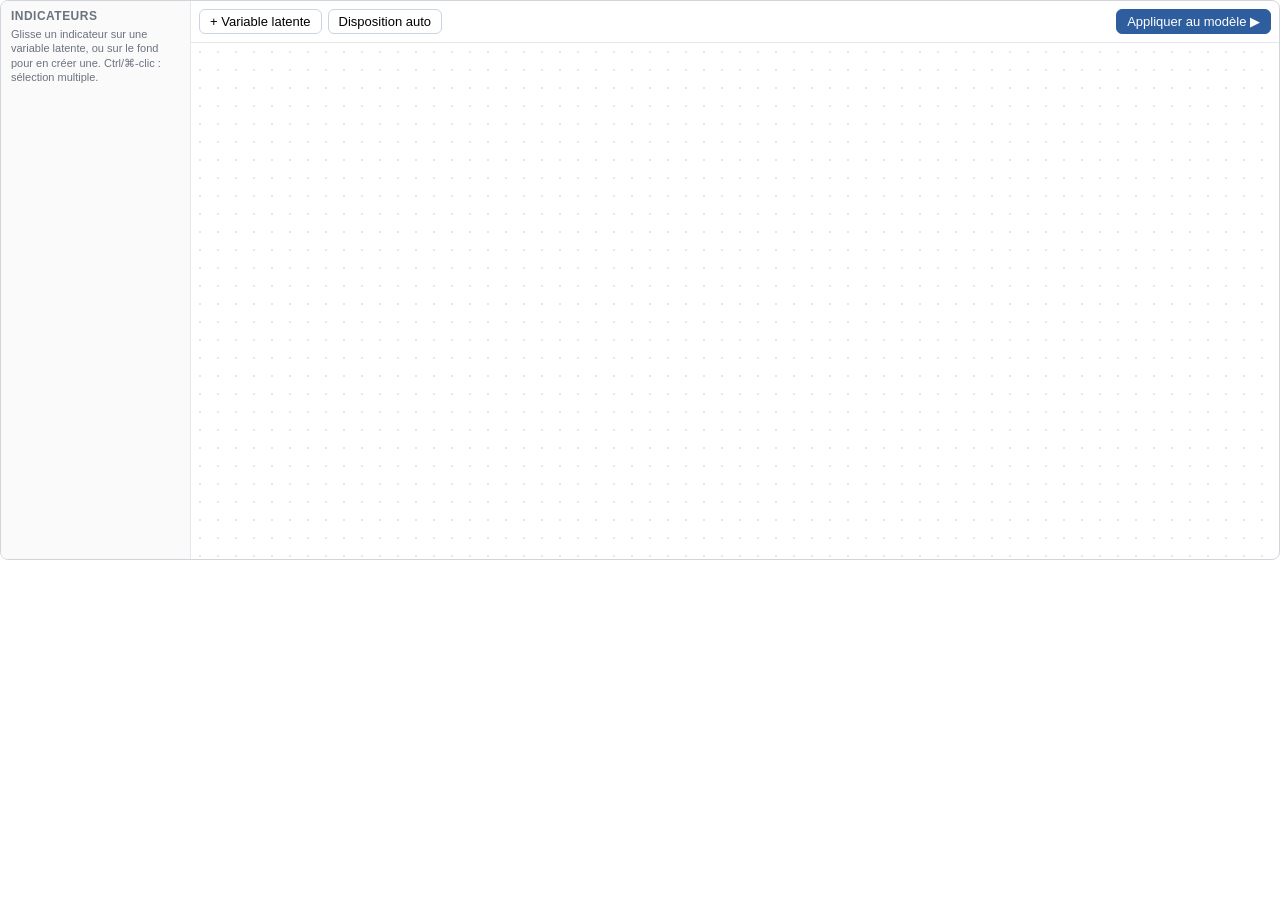
==== openpls/editor/index.html @ d47c25c3 "v0.3 : modération, PLSpredict/CVPAT, MGA/MICOM, IPMA, NCA, copules, CB-SEM/CFA, FIMIX-PLS, éditeur g" ====
<!DOCTYPE html>
<html lang="fr">
<head>
<meta charset="utf-8">
<style>
  :root { --blue:#2E5E9E; --blue-l:#DCE8F7; --gold:#B8962E; --gold-l:#FFF6D6; --red:#C0392B; --grey:#6b7280; }
  * { box-sizing: border-box; }
  body { margin:0; font-family: "Source Sans Pro", Helvetica, Arial, sans-serif; font-size:13px; color:#1f2937; }
  #app { display:flex; height:560px; border:1px solid #d1d5db; border-radius:8px; overflow:hidden; }
  #side { width:190px; border-right:1px solid #e5e7eb; display:flex; flex-direction:column; background:#fafafa; }
  #side h4 { margin:8px 10px 4px; font-size:12px; text-transform:uppercase; letter-spacing:.04em; color:var(--grey); }
  #side .hint { margin:0 10px 6px; font-size:11px; color:var(--grey); line-height:1.3; }
  #chips { overflow-y:auto; padding:0 8px 8px; flex:1; }
  .chip { display:block; padding:3px 8px; margin:3px 0; border:1px solid var(--gold); background:var(--gold-l);
          border-radius:4px; cursor:grab; user-select:none; white-space:nowrap; overflow:hidden; text-overflow:ellipsis; }
  .chip.used { opacity:.45; }
  .chip.sel { outline:2px solid var(--blue); }
  #main { flex:1; display:flex; flex-direction:column; min-width:0; }
  #toolbar { display:flex; flex-wrap:wrap; gap:6px; align-items:center; padding:6px 8px; border-bottom:1px solid #e5e7eb; min-height:42px; }
  button { font:inherit; padding:4px 10px; border:1px solid #cbd5e1; background:#fff; border-radius:6px; cursor:pointer; }
  button:hover { border-color:var(--blue); color:var(--blue); }
  button.primary { background:var(--blue); color:#fff; border-color:var(--blue); }
  button.primary:hover { color:#fff; filter:brightness(1.1); }
  button.danger:hover { border-color:var(--red); color:var(--red); }
  input, select { font:inherit; padding:3px 6px; border:1px solid #cbd5e1; border-radius:6px; }
  .sep { width:1px; height:22px; background:#e5e7eb; margin:0 2px; }
  #msg { font-size:12px; color:var(--grey); margin-left:auto; }
  #msg.err { color:var(--red); font-weight:600; }
  #canvas { position:relative; flex:1; overflow:auto; background:
            radial-gradient(circle, #e5e7eb 1px, transparent 1px) 0 0/18px 18px; }
  #edges { position:absolute; left:0; top:0; pointer-events:none; overflow:visible; }
  #edges .hit { pointer-events:stroke; cursor:pointer; }
  .lv { position:absolute; min-width:120px; max-width:180px; border:2px solid var(--blue); background:var(--blue-l);
        border-radius:28px; padding:6px 22px 6px 12px; cursor:move; user-select:none; box-shadow:0 1px 2px rgba(0,0,0,.08); }
  .lv.formative { border-style:dashed; background:#eef2f7; }
  .lv.sel { box-shadow:0 0 0 3px rgba(46,94,158,.35); }
  .lv.drop { background:#c7dbf5; }
  .lv .name { font-weight:700; color:var(--blue); }
  .lv .mode { font-size:10px; color:var(--grey); margin-left:4px; }
  .lv .inds { margin-top:3px; display:flex; flex-wrap:wrap; gap:2px; }
  .lv .ind { font-size:10px; background:var(--gold-l); border:1px solid var(--gold); border-radius:3px; padding:0 3px; cursor:pointer; }
  .lv .ind:hover { text-decoration:line-through; color:var(--red); }
  .lv .empty { font-size:10px; color:var(--red); }
  .lv .handle { position:absolute; right:-8px; top:50%; margin-top:-8px; width:16px; height:16px; border-radius:50%;
                background:var(--blue); border:2px solid #fff; cursor:crosshair; }
  .lv .handle:hover { transform:scale(1.25); }
</style>
</head>
<body>
<div id="app">
  <div id="side">
    <h4>Indicateurs</h4>
    <p class="hint">Glisse un indicateur sur une variable latente, ou sur le fond pour en créer une. Ctrl/⌘-clic : sélection multiple.</p>
    <div id="chips"></div>
  </div>
  <div id="main">
    <div id="toolbar"></div>
    <div id="canvas"><svg id="edges"></svg></div>
  </div>
</div>
<script>
"use strict";
// ---------------------------------------------------------------- protocole Streamlit (composants v1)
function post(type, extra) { window.parent.postMessage(Object.assign({ isStreamlitMessage: true, type }, extra), "*"); }
function setValue(value) { post("streamlit:setComponentValue", { value, dataType: "json" }); }
post("streamlit:componentReady", { apiVersion: 1 });
post("streamlit:setFrameHeight", { height: 566 });

let S = { latents: [], paths: [], interactions: [] };   // latents: {name, mode, indicators, x, y}
let columns = [], version = null, selected = null, chipSel = new Set(), msg = "", msgErr = false;

window.addEventListener("message", (ev) => {
  const d = ev.data;
  if (!d || d.type !== "streamlit:render") return;
  const a = d.args;
  columns = a.columns || [];
  if (a.version !== version) {               // nouveau modèle venant de Python : on recharge
    version = a.version;
    S = JSON.parse(JSON.stringify(a.state));
    selected = null; chipSel.clear();
    setMsg("");
  }
  render();
});

// ---------------------------------------------------------------- utilitaires
const $ = (id) => document.getElementById(id);
const lvByName = (n) => S.latents.find((l) => l.name === n);
function setMsg(t, err) { msg = t; msgErr = !!err; const m = $("msg"); if (m) { m.textContent = t; m.className = err ? "err" : ""; } }
function cleanName(s) { s = String(s).replace(/[^A-Za-z0-9_.]/g, "_").replace(/^_+|_+$/g, ""); return /^[A-Za-z_]/.test(s) ? s : "LV_" + s; }
function uniqueName(base) { let n = cleanName(base) || "LV", k = 2, out = n; while (lvByName(out)) out = n + "_" + k++; return out; }
function prefixOf(col) { const m = String(col).match(/^(.*?)[_\-. ]?(\d+)$/); return (m && m[1]) ? m[1].toUpperCase() : String(col).toUpperCase(); }
function owner(col) { return S.latents.find((l) => l.indicators.includes(col)); }
function reaches(from, to) {        // existe-t-il un chemin from -> ... -> to ?
  const seen = new Set(), stack = [from];
  while (stack.length) { const c = stack.pop(); if (c === to) return true; if (seen.has(c)) continue; seen.add(c);
    S.paths.filter((p) => p[0] === c).forEach((p) => stack.push(p[1])); }
  return false;
}

// ---------------------------------------------------------------- actions
function assign(cols, lvName) {
  const lv = lvByName(lvName);
  cols.forEach((c) => { S.latents.forEach((l) => { l.indicators = l.indicators.filter((i) => i !== c); });
                        lv.indicators.push(c); });
  chipSel.clear(); render();
}
function addLatent(name, x, y, cols) {
  const lv = { name: uniqueName(name), mode: "A", indicators: [], x, y };
  S.latents.push(lv);
  if (cols && cols.length) assign(cols, lv.name); else render();
  select({ type: "lv", name: lv.name });
}
function addPath(src, dst) {
  if (src === dst) return;
  if (S.paths.some((p) => p[0] === src && p[1] === dst)) return setMsg("Ce chemin existe déjà", true);
  if (reaches(dst, src)) return setMsg("Impossible : ce chemin créerait un cycle", true);
  S.paths.push([src, dst]); setMsg(src + " → " + dst + " ajouté"); render();
}
function removeLatent(name) {
  S.latents = S.latents.filter((l) => l.name !== name);
  S.paths = S.paths.filter((p) => p[0] !== name && p[1] !== name);
  S.interactions = S.interactions.filter((i) => !i.includes(name));
  selected = null; render();
}
function rename(oldN, newN) {
  newN = cleanName(newN);
  if (!newN || newN === oldN) return;
  if (lvByName(newN)) return setMsg("Nom déjà utilisé : " + newN, true);
  lvByName(oldN).name = newN;
  S.paths.forEach((p) => { if (p[0] === oldN) p[0] = newN; if (p[1] === oldN) p[1] = newN; });
  S.interactions.forEach((it) => { for (let k = 0; k < 3; k++) if (it[k] === oldN) it[k] = newN; });
  selected = { type: "lv", name: newN }; render();
}
function toSyntax() {
  const lines = ["# Modèle de mesure  ( =~ réflectif,  <~ formatif )"];
  S.latents.forEach((l) => { if (l.indicators.length) lines.push(`${l.name} ${l.mode === "B" ? "<~" : "=~"} ${l.indicators.join(" + ")}`); });
  lines.push("", "# Modèle structurel  ( cible ~ source1 + source2 ;  X:M = modération )");
  S.latents.forEach((l) => {
    const terms = S.paths.filter((p) => p[1] === l.name).map((p) => p[0])
      .concat(S.interactions.filter((i) => i[2] === l.name).map((i) => i[0] + ":" + i[1]));
    if (terms.length) lines.push(`${l.name} ~ ${terms.join(" + ")}`);
  });
  return lines.join("\n") + "\n";
}
function apply() {
  const empty = S.latents.filter((l) => !l.indicators.length).map((l) => l.name);
  if (empty.length) return setMsg("Sans indicateur : " + empty.join(", "), true);
  if (!S.latents.length) return setMsg("Ajoute au moins une variable latente", true);
  const positions = {}; S.latents.forEach((l) => { positions[l.name] = [l.x, l.y]; });
  setValue({ nonce: Date.now() + Math.random(), syntax: toSyntax(), positions });
  setMsg("Modèle envoyé ✓");
}
function autoLayout() {
  const depth = {}; const lvs = S.latents.map((l) => l.name);
  const d = (n, seen) => { if (depth[n] !== undefined) return depth[n]; if (seen.has(n)) return 0; seen.add(n);
    const preds = S.paths.filter((p) => p[1] === n).map((p) => p[0]);
    return (depth[n] = preds.length ? 1 + Math.max(...preds.map((p) => d(p, seen))) : 0); };
  lvs.forEach((n) => d(n, new Set()));
  const cols = {}; lvs.forEach((n) => (cols[depth[n]] = cols[depth[n]] || []).push(n));
  Object.entries(cols).forEach(([c, names]) => names.forEach((n, i) => { const l = lvByName(n); l.x = 30 + c * 230; l.y = 30 + i * 130 + (c % 2) * 65; }));
  render();
}
function select(sel) { selected = sel; render(); }

// ---------------------------------------------------------------- rendu
function render() {
  // indicateurs
  const chips = $("chips"); chips.innerHTML = "";
  columns.forEach((c) => {
    const el = document.createElement("div"); const o = owner(c);
    el.className = "chip" + (o ? " used" : "") + (chipSel.has(c) ? " sel" : "");
    el.textContent = c + (o ? "  · " + o.name : ""); el.title = o ? "Dans " + o.name : "Non utilisé";
    el.draggable = true; el.dataset.col = c;
    el.addEventListener("click", (e) => { if (e.ctrlKey || e.metaKey || e.shiftKey) { chipSel.has(c) ? chipSel.delete(c) : chipSel.add(c); } else { chipSel = new Set([c]); } render(); });
    el.addEventListener("dragstart", (e) => { if (!chipSel.has(c)) chipSel = new Set([c]);
      e.dataTransfer.setData("text/plain", JSON.stringify([...chipSel])); e.dataTransfer.effectAllowed = "move"; });
    chips.appendChild(el);
  });

  // barre d'outils
  const tb = $("toolbar"); tb.innerHTML = "";
  const btn = (label, fn, cls) => { const b = document.createElement("button"); b.textContent = label; if (cls) b.className = cls; b.onclick = fn; tb.appendChild(b); return b; };
  const sep = () => { const s = document.createElement("span"); s.className = "sep"; tb.appendChild(s); };
  btn("+ Variable latente", () => addLatent("LV", 40 + 25 * (S.latents.length % 8), 40 + 25 * (S.latents.length % 8), [...chipSel]));
  btn("Disposition auto", autoLayout);
  if (selected && selected.type === "lv" && lvByName(selected.name)) {
    const lv = lvByName(selected.name); sep();
    const inp = document.createElement("input"); inp.value = lv.name; inp.size = 10; inp.title = "Renommer (Entrée)";
    inp.addEventListener("keydown", (e) => { if (e.key === "Enter") rename(lv.name, inp.value); });
    inp.addEventListener("blur", () => rename(lv.name, inp.value));
    tb.appendChild(inp);
    btn(lv.mode === "A" ? "Réflectif (=~)" : "Formatif (<~)", () => { lv.mode = lv.mode === "A" ? "B" : "A"; render(); }).title = "Basculer réflectif / formatif";
    btn("Supprimer", () => removeLatent(lv.name), "danger");
  } else if (selected && selected.type === "path" && S.paths[selected.i]) {
    const p = S.paths[selected.i]; sep();
    const lab = document.createElement("span"); lab.textContent = p[0] + " → " + p[1]; tb.appendChild(lab);
    const sel = document.createElement("select");
    S.latents.filter((l) => l.name !== p[0] && l.name !== p[1]).forEach((l) => { const o = document.createElement("option"); o.value = o.textContent = l.name; sel.appendChild(o); });
    if (sel.options.length) {
      tb.appendChild(sel);
      btn("+ Modérateur", () => {
        const m = sel.value, tgt = p[1];
        if (!S.paths.some((q) => q[0] === m && q[1] === tgt)) S.paths.push([m, tgt]);   // effet simple requis
        if (!S.interactions.some((i) => i[0] === p[0] && i[1] === m && i[2] === tgt)) S.interactions.push([p[0], m, tgt]);
        setMsg("Modération " + p[0] + " × " + m + " → " + tgt); render();
      }).title = "Ajoute l'effet d'interaction (et l'effet simple du modérateur)";
    }
    btn("Supprimer le chemin", () => {
      S.interactions = S.interactions.filter((i) => !(i[2] === p[1] && (i[0] === p[0] || i[1] === p[0])));
      S.paths.splice(selected.i, 1); selected = null; render(); }, "danger");
  } else if (selected && selected.type === "int" && S.interactions[selected.i]) {
    const it = S.interactions[selected.i]; sep();
    const lab = document.createElement("span"); lab.textContent = "Interaction " + it[0] + " × " + it[1] + " → " + it[2]; tb.appendChild(lab);
    btn("Supprimer", () => { S.interactions.splice(selected.i, 1); selected = null; render(); }, "danger");
  }
  const m = document.createElement("span"); m.id = "msg"; m.textContent = msg; m.className = msgErr ? "err" : ""; tb.appendChild(m);
  btn("Appliquer au modèle ▶", apply, "primary");

  // nœuds
  const cv = $("canvas");
  cv.querySelectorAll(".lv").forEach((n) => n.remove());
  S.latents.forEach((lv) => {
    const el = document.createElement("div");
    el.className = "lv" + (lv.mode === "B" ? " formative" : "") + (selected && selected.type === "lv" && selected.name === lv.name ? " sel" : "");
    el.style.left = lv.x + "px"; el.style.top = lv.y + "px"; el.dataset.name = lv.name;
    el.innerHTML = `<span class="name"></span><span class="mode">${lv.mode === "B" ? "formatif" : "réflectif"}</span><div class="inds"></div><div class="handle" title="Glisser vers une autre variable pour créer un chemin"></div>`;
    el.querySelector(".name").textContent = lv.name;
    const inds = el.querySelector(".inds");
    if (!lv.indicators.length) inds.innerHTML = '<span class="empty">dépose des indicateurs ici</span>';
    lv.indicators.forEach((c) => { const s = document.createElement("span"); s.className = "ind"; s.textContent = c; s.title = "Cliquer pour retirer";
      s.addEventListener("mousedown", (e) => e.stopPropagation());
      s.addEventListener("click", (e) => { e.stopPropagation(); lv.indicators = lv.indicators.filter((i) => i !== c); render(); });
      inds.appendChild(s); });
    el.addEventListener("dragover", (e) => { e.preventDefault(); el.classList.add("drop"); });
    el.addEventListener("dragleave", () => el.classList.remove("drop"));
    el.addEventListener("drop", (e) => { e.preventDefault(); e.stopPropagation(); assign(JSON.parse(e.dataTransfer.getData("text/plain")), lv.name); });
    el.addEventListener("mousedown", (e) => startMove(e, lv));
    el.querySelector(".handle").addEventListener("mousedown", (e) => { e.stopPropagation(); startLink(e, lv); });
    cv.appendChild(el);
  });
  requestAnimationFrame(drawEdges);
}

function center(name) {
  const el = $("canvas").querySelector(`.lv[data-name="${CSS.escape(name)}"]`);
  if (!el) return null;
  return { x: el.offsetLeft + el.offsetWidth / 2, y: el.offsetTop + el.offsetHeight / 2, w: el.offsetWidth / 2, h: el.offsetHeight / 2 };
}
function border(a, b) {      // point d'intersection du segment a->b avec l'ellipse de b
  const dx = a.x - b.x, dy = a.y - b.y, t = 1 / Math.sqrt((dx * dx) / (b.w * b.w) + (dy * dy) / (b.h * b.h) || 1);
  return { x: b.x + dx * t, y: b.y + dy * t };
}
function drawEdges() {
  const svg = $("edges"), cv = $("canvas");
  svg.setAttribute("width", cv.scrollWidth); svg.setAttribute("height", cv.scrollHeight);
  let h = `<defs><marker id="arr" viewBox="0 0 10 10" refX="9" refY="5" markerWidth="7" markerHeight="7" orient="auto-start-reverse"><path d="M0,0 L10,5 L0,10 z" fill="#2E5E9E"/></marker>
           <marker id="arrM" viewBox="0 0 10 10" refX="9" refY="5" markerWidth="7" markerHeight="7" orient="auto-start-reverse"><path d="M0,0 L10,5 L0,10 z" fill="#B8962E"/></marker></defs>`;
  const mids = {};
  const rects = S.latents.map((l) => ({ name: l.name, el: $("canvas").querySelector(`.lv[data-name="${CSS.escape(l.name)}"]`) }))
    .filter((r) => r.el).map((r) => ({ name: r.name, x0: r.el.offsetLeft - 8, y0: r.el.offsetTop - 8,
                                       x1: r.el.offsetLeft + r.el.offsetWidth + 8, y1: r.el.offsetTop + r.el.offsetHeight + 8 }));
  const blocker = (a, b, s, e) => rects.find((r) => r.name !== a && r.name !== b && [...Array(24).keys()].some((k) => {
    const t = (k + 0.5) / 24, x = s.x + (e.x - s.x) * t, y = s.y + (e.y - s.y) * t;
    return x > r.x0 && x < r.x1 && y > r.y0 && y < r.y1; }));
  S.paths.forEach((p, i) => {
    const a = center(p[0]), b = center(p[1]); if (!a || !b) return;
    let s = border(b, a), e = border(a, b), d;
    const blk = blocker(p[0], p[1], s, e);
    if (blk) {   // une variable est sur le trajet : on courbe la flèche pour la contourner
      const mx = (a.x + b.x) / 2, my = (a.y + b.y) / 2, len = Math.hypot(b.x - a.x, b.y - a.y) || 1;
      let nx = -(b.y - a.y) / len, ny = (b.x - a.x) / len;
      const bc = { x: (blk.x0 + blk.x1) / 2, y: (blk.y0 + blk.y1) / 2 };
      if ((bc.x - mx) * nx + (bc.y - my) * ny > 0) { nx = -nx; ny = -ny; }
      const off = Math.max(90, (blk.y1 - blk.y0) * 1.6);
      const c = { x: mx + nx * off, y: my + ny * off };
      s = border(c, Object.assign({}, a)); e = border(c, Object.assign({}, b));
      d = `M${s.x},${s.y} Q${c.x},${c.y} ${e.x},${e.y}`;
      mids[p[0] + "→" + p[1]] = { x: (s.x + 2 * c.x + e.x) / 4, y: (s.y + 2 * c.y + e.y) / 4 };
    } else {
      d = `M${s.x},${s.y} L${e.x},${e.y}`;
      mids[p[0] + "→" + p[1]] = { x: (s.x + e.x) / 2, y: (s.y + e.y) / 2 };
    }
    const sel = selected && selected.type === "path" && selected.i === i;
    h += `<path d="${d}" fill="none" stroke="${sel ? "#C0392B" : "#2E5E9E"}" stroke-width="${sel ? 3 : 2}" marker-end="url(#arr)"/>`;
    h += `<path class="hit" data-kind="path" data-i="${i}" d="${d}" fill="none" stroke="transparent" stroke-width="14"/>`;
  });
  S.interactions.forEach((it, i) => {
    const m = center(it[1]), mid = mids[it[0] + "→" + it[2]]; if (!m || !mid) return;
    const s = border(mid, m), sel = selected && selected.type === "int" && selected.i === i;
    h += `<line x1="${s.x}" y1="${s.y}" x2="${mid.x}" y2="${mid.y}" stroke="${sel ? "#C0392B" : "#B8962E"}" stroke-width="2" stroke-dasharray="6 4" marker-end="url(#arrM)"/>`;
    h += `<line class="hit" data-kind="int" data-i="${i}" x1="${s.x}" y1="${s.y}" x2="${mid.x}" y2="${mid.y}" stroke="transparent" stroke-width="14"/>`;
  });
  if (link) h += `<line x1="${link.x1}" y1="${link.y1}" x2="${link.x2}" y2="${link.y2}" stroke="#2E5E9E" stroke-width="2" stroke-dasharray="4 3" marker-end="url(#arr)"/>`;
  svg.innerHTML = h;
  svg.querySelectorAll(".hit").forEach((ln) => ln.addEventListener("mousedown", (e) => { e.stopPropagation(); select({ type: ln.dataset.kind, i: +ln.dataset.i }); }));
}

// ---------------------------------------------------------------- déplacement et liaison
let link = null;
function canvasXY(e) { const r = $("canvas").getBoundingClientRect(); return { x: e.clientX - r.left + $("canvas").scrollLeft, y: e.clientY - r.top + $("canvas").scrollTop }; }
function startMove(e, lv) {
  e.preventDefault();
  const p0 = canvasXY(e), x0 = lv.x, y0 = lv.y; let moved = false;
  const el = $("canvas").querySelector(`.lv[data-name="${CSS.escape(lv.name)}"]`);
  const mv = (ev) => { const p = canvasXY(ev); const dx = p.x - p0.x, dy = p.y - p0.y;
    if (Math.abs(dx) + Math.abs(dy) > 3) moved = true;
    lv.x = Math.max(0, x0 + dx); lv.y = Math.max(0, y0 + dy); el.style.left = lv.x + "px"; el.style.top = lv.y + "px"; drawEdges(); };
  const up = () => { window.removeEventListener("mousemove", mv); window.removeEventListener("mouseup", up); if (!moved) select({ type: "lv", name: lv.name }); };
  window.addEventListener("mousemove", mv); window.addEventListener("mouseup", up);
}
function startLink(e, lv) {
  e.preventDefault();
  const c = center(lv.name); link = { x1: c.x, y1: c.y, x2: c.x, y2: c.y };
  const mv = (ev) => { const p = canvasXY(ev); link.x2 = p.x; link.y2 = p.y; drawEdges(); };
  const up = (ev) => {
    window.removeEventListener("mousemove", mv); window.removeEventListener("mouseup", up); link = null;
    const t = document.elementFromPoint(ev.clientX, ev.clientY); const node = t && t.closest(".lv");
    if (node && node.dataset.name !== lv.name) addPath(lv.name, node.dataset.name); else drawEdges();
  };
  window.addEventListener("mousemove", mv); window.addEventListener("mouseup", up);
}

const cvs = $("canvas");
cvs.addEventListener("dragover", (e) => e.preventDefault());
cvs.addEventListener("drop", (e) => { e.preventDefault(); const cols = JSON.parse(e.dataTransfer.getData("text/plain") || "[]");
  if (!cols.length) return; const p = canvasXY(e); addLatent(prefixOf(cols[0]), p.x - 60, p.y - 20, cols); });
cvs.addEventListener("mousedown", (e) => { if (e.target === cvs || e.target.id === "edges") select(null); });
document.addEventListener("keydown", (e) => {
  if (e.target.tagName === "INPUT") return;
  if ((e.key === "Delete" || e.key === "Backspace") && selected) {
    if (selected.type === "lv") removeLatent(selected.name);
    else if (selected.type === "path") { const p = S.paths[selected.i];
      S.interactions = S.interactions.filter((i) => !(i[2] === p[1] && (i[0] === p[0] || i[1] === p[0]))); S.paths.splice(selected.i, 1); selected = null; render(); }
    else if (selected.type === "int") { S.interactions.splice(selected.i, 1); selected = null; render(); }
  }
});
render();
</script>
</body>
</html>
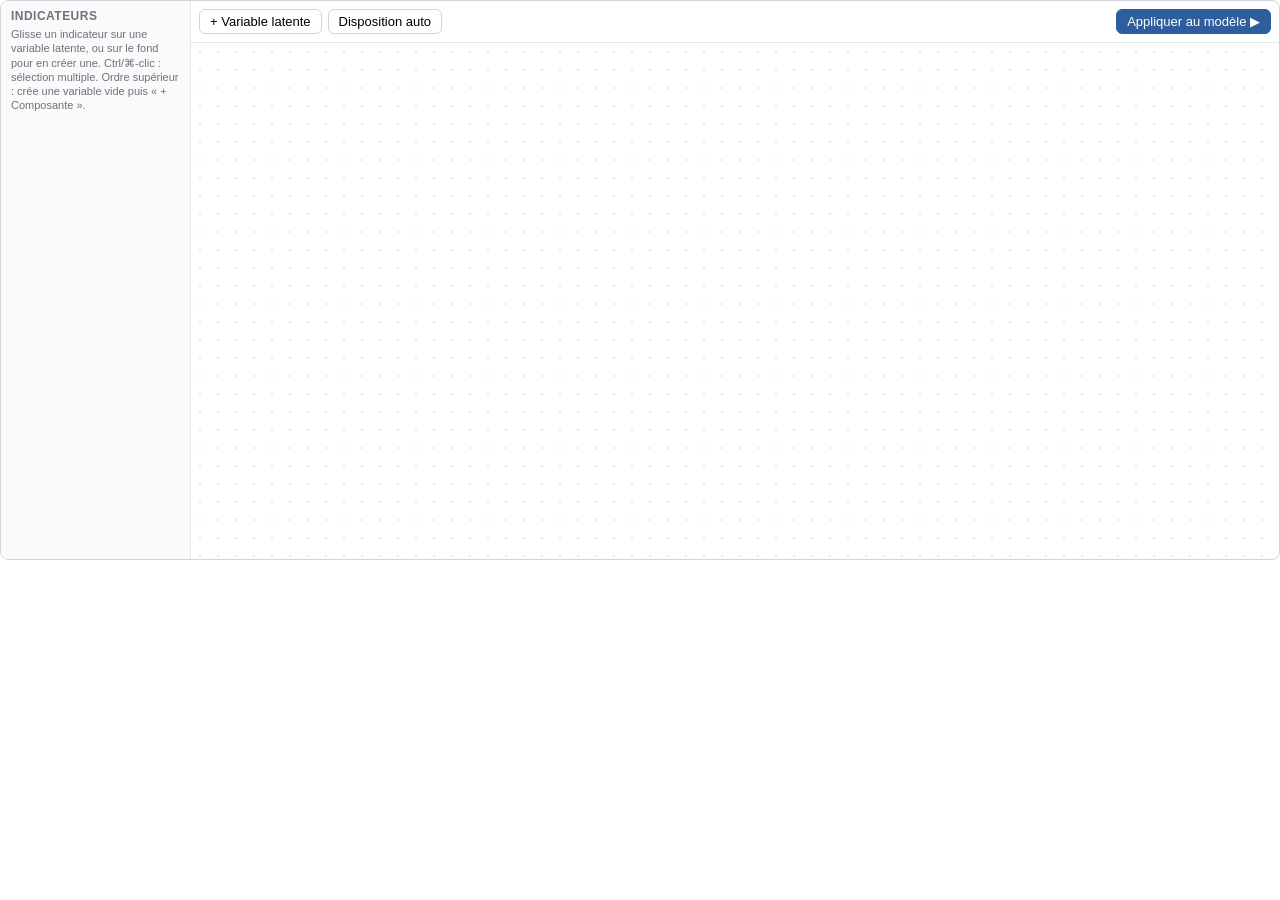
==== commit cee56eb9: "v0.4 : second ordre (PLS et CB-SEM), MGA à k groupes, corrections de l'audit - Construits de second " ====
--- a/openpls/editor/index.html
+++ b/openpls/editor/index.html
@@ -41,6 +41,9 @@
   .lv .ind { font-size:10px; background:var(--gold-l); border:1px solid var(--gold); border-radius:3px; padding:0 3px; cursor:pointer; }
   .lv .ind:hover { text-decoration:line-through; color:var(--red); }
   .lv .empty { font-size:10px; color:var(--red); }
+  .lv.hoc { border-width:4px; border-style:double; }
+  .lv .comp { font-size:10px; background:#e8eef7; border:1px solid var(--blue); color:var(--blue); border-radius:3px; padding:0 3px; cursor:pointer; }
+  .lv .comp:hover { text-decoration:line-through; color:var(--red); }
   .lv .handle { position:absolute; right:-8px; top:50%; margin-top:-8px; width:16px; height:16px; border-radius:50%;
                 background:var(--blue); border:2px solid #fff; cursor:crosshair; }
   .lv .handle:hover { transform:scale(1.25); }
@@ -50,7 +53,7 @@
 <div id="app">
   <div id="side">
     <h4>Indicateurs</h4>
-    <p class="hint">Glisse un indicateur sur une variable latente, ou sur le fond pour en créer une. Ctrl/⌘-clic : sélection multiple.</p>
+    <p class="hint">Glisse un indicateur sur une variable latente, ou sur le fond pour en créer une. Ctrl/⌘-clic : sélection multiple. Ordre supérieur : crée une variable vide puis « + Composante ».</p>
     <div id="chips"></div>
   </div>
   <div id="main">
@@ -77,6 +80,7 @@
   if (a.version !== version) {               // nouveau modèle venant de Python : on recharge
     version = a.version;
     S = JSON.parse(JSON.stringify(a.state));
+    S.latents.forEach((l) => { l.children = l.children || []; });
     selected = null; chipSel.clear();
     setMsg("");
   }
@@ -91,6 +95,7 @@
 function uniqueName(base) { let n = cleanName(base) || "LV", k = 2, out = n; while (lvByName(out)) out = n + "_" + k++; return out; }
 function prefixOf(col) { const m = String(col).match(/^(.*?)[_\-. ]?(\d+)$/); return (m && m[1]) ? m[1].toUpperCase() : String(col).toUpperCase(); }
 function owner(col) { return S.latents.find((l) => l.indicators.includes(col)); }
+function parentOf(name) { return S.latents.find((l) => l.children.includes(name)); }
 function reaches(from, to) {        // existe-t-il un chemin from -> ... -> to ?
   const seen = new Set(), stack = [from];
   while (stack.length) { const c = stack.pop(); if (c === to) return true; if (seen.has(c)) continue; seen.add(c);
@@ -101,18 +106,21 @@
 // ---------------------------------------------------------------- actions
 function assign(cols, lvName) {
   const lv = lvByName(lvName);
+  if (lv.children.length) { setMsg(lv.name + " est d'ordre supérieur : ses termes sont des variables latentes", true); return render(); }
   cols.forEach((c) => { S.latents.forEach((l) => { l.indicators = l.indicators.filter((i) => i !== c); });
                         lv.indicators.push(c); });
   chipSel.clear(); render();
 }
 function addLatent(name, x, y, cols) {
-  const lv = { name: uniqueName(name), mode: "A", indicators: [], x, y };
+  const lv = { name: uniqueName(name), mode: "A", indicators: [], children: [], x, y };
   S.latents.push(lv);
   if (cols && cols.length) assign(cols, lv.name); else render();
   select({ type: "lv", name: lv.name });
 }
 function addPath(src, dst) {
   if (src === dst) return;
+  const loc = [src, dst].find((n) => parentOf(n));
+  if (loc) return setMsg(loc + " est une composante de " + parentOf(loc).name + " : relie plutôt " + parentOf(loc).name, true);
   if (S.paths.some((p) => p[0] === src && p[1] === dst)) return setMsg("Ce chemin existe déjà", true);
   if (reaches(dst, src)) return setMsg("Impossible : ce chemin créerait un cycle", true);
   S.paths.push([src, dst]); setMsg(src + " → " + dst + " ajouté"); render();
@@ -121,6 +129,7 @@
   S.latents = S.latents.filter((l) => l.name !== name);
   S.paths = S.paths.filter((p) => p[0] !== name && p[1] !== name);
   S.interactions = S.interactions.filter((i) => !i.includes(name));
+  S.latents.forEach((l) => { l.children = l.children.filter((c) => c !== name); });
   selected = null; render();
 }
 function rename(oldN, newN) {
@@ -130,11 +139,14 @@
   lvByName(oldN).name = newN;
   S.paths.forEach((p) => { if (p[0] === oldN) p[0] = newN; if (p[1] === oldN) p[1] = newN; });
   S.interactions.forEach((it) => { for (let k = 0; k < 3; k++) if (it[k] === oldN) it[k] = newN; });
+  S.latents.forEach((l) => { l.children = l.children.map((c) => (c === oldN ? newN : c)); });
   selected = { type: "lv", name: newN }; render();
 }
 function toSyntax() {
   const lines = ["# Modèle de mesure  ( =~ réflectif,  <~ formatif )"];
   S.latents.forEach((l) => { if (l.indicators.length) lines.push(`${l.name} ${l.mode === "B" ? "<~" : "=~"} ${l.indicators.join(" + ")}`); });
+  const hocs = S.latents.filter((l) => l.children.length);
+  if (hocs.length) { lines.push("", "# Construits d'ordre supérieur"); hocs.forEach((l) => lines.push(`${l.name} ${l.mode === "B" ? "<~" : "=~"} ${l.children.join(" + ")}`)); }
   lines.push("", "# Modèle structurel  ( cible ~ source1 + source2 ;  X:M = modération )");
   S.latents.forEach((l) => {
     const terms = S.paths.filter((p) => p[1] === l.name).map((p) => p[0])
@@ -144,8 +156,10 @@
   return lines.join("\n") + "\n";
 }
 function apply() {
-  const empty = S.latents.filter((l) => !l.indicators.length).map((l) => l.name);
+  const empty = S.latents.filter((l) => !l.indicators.length && !l.children.length).map((l) => l.name);
   if (empty.length) return setMsg("Sans indicateur : " + empty.join(", "), true);
+  const thin = S.latents.filter((l) => l.children.length === 1).map((l) => l.name);
+  if (thin.length) return setMsg("Ordre supérieur avec une seule composante : " + thin.join(", "), true);
   if (!S.latents.length) return setMsg("Ajoute au moins une variable latente", true);
   const positions = {}; S.latents.forEach((l) => { positions[l.name] = [l.x, l.y]; });
   setValue({ nonce: Date.now() + Math.random(), syntax: toSyntax(), positions });
@@ -154,8 +168,11 @@
 function autoLayout() {
   const depth = {}; const lvs = S.latents.map((l) => l.name);
   const d = (n, seen) => { if (depth[n] !== undefined) return depth[n]; if (seen.has(n)) return 0; seen.add(n);
+    const par = parentOf(n); if (par) return (depth[n] = Math.max(d(par.name, seen) - 1, 0));
     const preds = S.paths.filter((p) => p[1] === n).map((p) => p[0]);
-    return (depth[n] = preds.length ? 1 + Math.max(...preds.map((p) => d(p, seen))) : 0); };
+    let v = preds.length ? 1 + Math.max(...preds.map((p) => d(p, seen))) : 0;
+    if (lvByName(n).children.length) v = Math.max(v, 1);
+    return (depth[n] = v); };
   lvs.forEach((n) => d(n, new Set()));
   const cols = {}; lvs.forEach((n) => (cols[depth[n]] = cols[depth[n]] || []).push(n));
   Object.entries(cols).forEach(([c, names]) => names.forEach((n, i) => { const l = lvByName(n); l.x = 30 + c * 230; l.y = 30 + i * 130 + (c % 2) * 65; }));
@@ -191,6 +208,15 @@
     inp.addEventListener("blur", () => rename(lv.name, inp.value));
     tb.appendChild(inp);
     btn(lv.mode === "A" ? "Réflectif (=~)" : "Formatif (<~)", () => { lv.mode = lv.mode === "A" ? "B" : "A"; render(); }).title = "Basculer réflectif / formatif";
+    const cand = S.latents.filter((l) => l.name !== lv.name && l.indicators.length && !l.children.length && !parentOf(l.name)
+                                     && !S.paths.some((p) => p.includes(l.name)));
+    if (!lv.indicators.length && !parentOf(lv.name) && cand.length) {
+      const cs = document.createElement("select"); cs.id = "compsel";
+      cand.forEach((l) => { const o = document.createElement("option"); o.value = o.textContent = l.name; cs.appendChild(o); });
+      tb.appendChild(cs);
+      btn("+ Composante", () => { lv.children.push(cs.value); setMsg(cs.value + " devient composante de " + lv.name); render(); })
+        .title = "Fait de cette variable un construit d'ordre supérieur (les composantes ne doivent pas avoir de chemins)";
+    }
     btn("Supprimer", () => removeLatent(lv.name), "danger");
   } else if (selected && selected.type === "path" && S.paths[selected.i]) {
     const p = S.paths[selected.i]; sep();
@@ -222,12 +248,16 @@
   cv.querySelectorAll(".lv").forEach((n) => n.remove());
   S.latents.forEach((lv) => {
     const el = document.createElement("div");
-    el.className = "lv" + (lv.mode === "B" ? " formative" : "") + (selected && selected.type === "lv" && selected.name === lv.name ? " sel" : "");
+    el.className = "lv" + (lv.mode === "B" ? " formative" : "") + (lv.children.length ? " hoc" : "") + (selected && selected.type === "lv" && selected.name === lv.name ? " sel" : "");
     el.style.left = lv.x + "px"; el.style.top = lv.y + "px"; el.dataset.name = lv.name;
-    el.innerHTML = `<span class="name"></span><span class="mode">${lv.mode === "B" ? "formatif" : "réflectif"}</span><div class="inds"></div><div class="handle" title="Glisser vers une autre variable pour créer un chemin"></div>`;
+    el.innerHTML = `<span class="name"></span><span class="mode">${lv.children.length ? "ordre sup. · " : ""}${lv.mode === "B" ? "formatif" : "réflectif"}</span><div class="inds"></div><div class="handle" title="Glisser vers une autre variable pour créer un chemin"></div>`;
     el.querySelector(".name").textContent = lv.name;
     const inds = el.querySelector(".inds");
-    if (!lv.indicators.length) inds.innerHTML = '<span class="empty">dépose des indicateurs ici</span>';
+    if (!lv.indicators.length && !lv.children.length) inds.innerHTML = '<span class="empty">dépose des indicateurs ici</span>';
+    lv.children.forEach((c) => { const s = document.createElement("span"); s.className = "comp"; s.textContent = c; s.title = "Composante — cliquer pour retirer";
+      s.addEventListener("mousedown", (e) => e.stopPropagation());
+      s.addEventListener("click", (e) => { e.stopPropagation(); lv.children = lv.children.filter((x) => x !== c); render(); });
+      inds.appendChild(s); });
     lv.indicators.forEach((c) => { const s = document.createElement("span"); s.className = "ind"; s.textContent = c; s.title = "Cliquer pour retirer";
       s.addEventListener("mousedown", (e) => e.stopPropagation());
       s.addEventListener("click", (e) => { e.stopPropagation(); lv.indicators = lv.indicators.filter((i) => i !== c); render(); });
@@ -255,7 +285,8 @@
   const svg = $("edges"), cv = $("canvas");
   svg.setAttribute("width", cv.scrollWidth); svg.setAttribute("height", cv.scrollHeight);
   let h = `<defs><marker id="arr" viewBox="0 0 10 10" refX="9" refY="5" markerWidth="7" markerHeight="7" orient="auto-start-reverse"><path d="M0,0 L10,5 L0,10 z" fill="#2E5E9E"/></marker>
-           <marker id="arrM" viewBox="0 0 10 10" refX="9" refY="5" markerWidth="7" markerHeight="7" orient="auto-start-reverse"><path d="M0,0 L10,5 L0,10 z" fill="#B8962E"/></marker></defs>`;
+           <marker id="arrM" viewBox="0 0 10 10" refX="9" refY="5" markerWidth="7" markerHeight="7" orient="auto-start-reverse"><path d="M0,0 L10,5 L0,10 z" fill="#B8962E"/></marker>
+           <marker id="arrG" viewBox="0 0 10 10" refX="9" refY="5" markerWidth="6" markerHeight="6" orient="auto-start-reverse"><path d="M0,0 L10,5 L0,10 z" fill="#6b7280"/></marker></defs>`;
   const mids = {};
   const rects = S.latents.map((l) => ({ name: l.name, el: $("canvas").querySelector(`.lv[data-name="${CSS.escape(l.name)}"]`) }))
     .filter((r) => r.el).map((r) => ({ name: r.name, x0: r.el.offsetLeft - 8, y0: r.el.offsetTop - 8,
@@ -263,6 +294,12 @@
   const blocker = (a, b, s, e) => rects.find((r) => r.name !== a && r.name !== b && [...Array(24).keys()].some((k) => {
     const t = (k + 0.5) / 24, x = s.x + (e.x - s.x) * t, y = s.y + (e.y - s.y) * t;
     return x > r.x0 && x < r.x1 && y > r.y0 && y < r.y1; }));
+  S.latents.forEach((l) => l.children.forEach((c) => {
+    const [from, to] = l.mode === "B" ? [c, l.name] : [l.name, c];
+    const a = center(from), b = center(to); if (!a || !b) return;
+    const s = border(b, a), e = border(a, b);
+    h += `<line x1="${s.x}" y1="${s.y}" x2="${e.x}" y2="${e.y}" stroke="#6b7280" stroke-width="1.5" stroke-dasharray="3 3" marker-end="url(#arrG)"/>`;
+  }));
   S.paths.forEach((p, i) => {
     const a = center(p[0]), b = center(p[1]); if (!a || !b) return;
     let s = border(b, a), e = border(a, b), d;
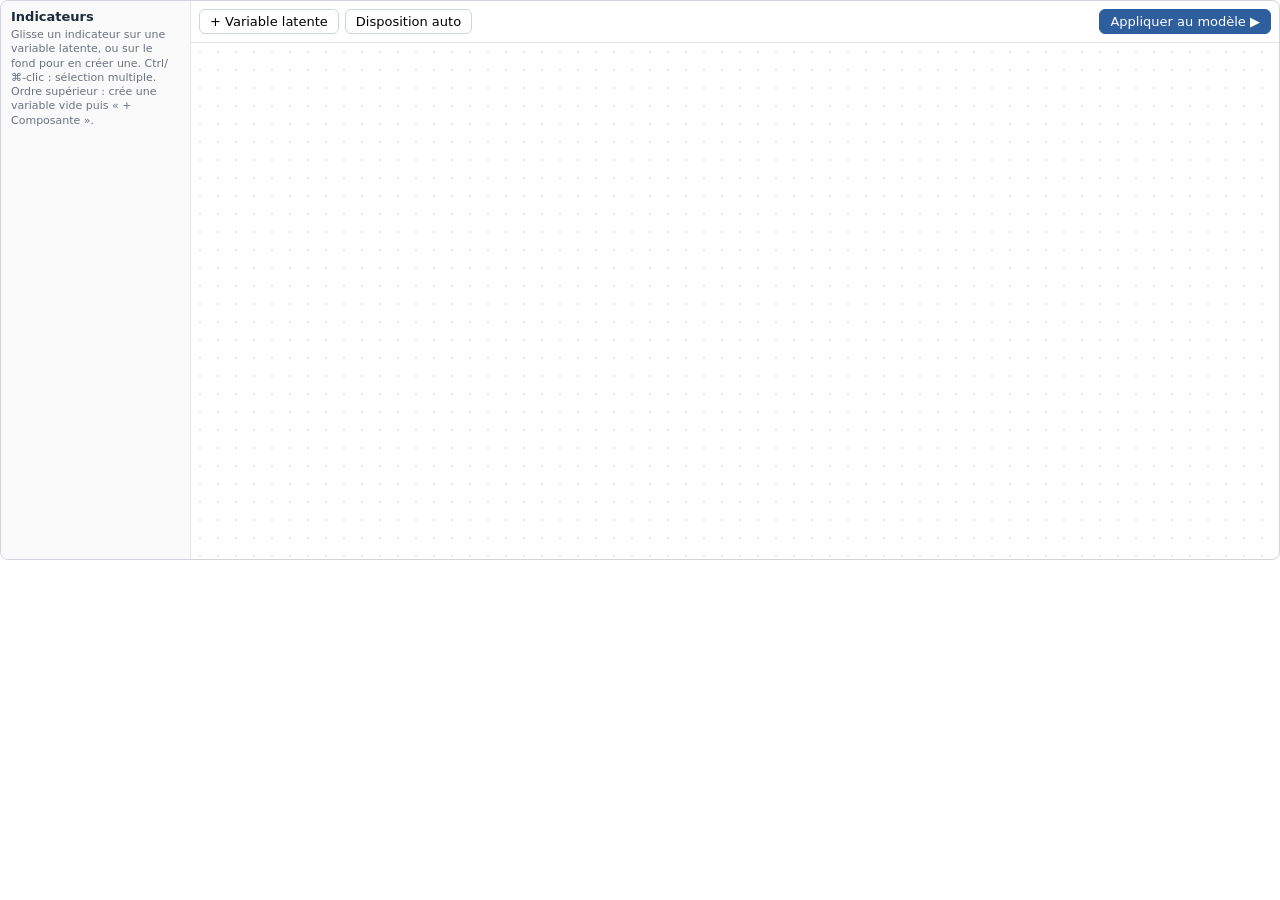
==== commit a767742e: "v0.7.0 : identité visuelle et ergonomie - logo OpenPLS en haut à gauche, sur la même ligne que les o" ====
--- a/openpls/editor/index.html
+++ b/openpls/editor/index.html
@@ -5,10 +5,12 @@
 <style>
   :root { --blue:#2E5E9E; --blue-l:#DCE8F7; --gold:#B8962E; --gold-l:#FFF6D6; --red:#C0392B; --grey:#6b7280; }
   * { box-sizing: border-box; }
-  body { margin:0; font-family: "Source Sans Pro", Helvetica, Arial, sans-serif; font-size:13px; color:#1f2937; }
+  @font-face { font-family:"IBM Plex Sans"; font-weight:400; src:url("/app/static/fonts/ibm-plex-sans-latin-400-normal.woff2") format("woff2"); }
+  @font-face { font-family:"IBM Plex Sans"; font-weight:600; src:url("/app/static/fonts/ibm-plex-sans-latin-600-normal.woff2") format("woff2"); }
+  body { margin:0; font-family: "IBM Plex Sans", system-ui, Helvetica, Arial, sans-serif; font-size:13px; color:#1C2B3A; }
   #app { display:flex; height:560px; border:1px solid #d1d5db; border-radius:8px; overflow:hidden; }
   #side { width:190px; border-right:1px solid #e5e7eb; display:flex; flex-direction:column; background:#fafafa; }
-  #side h4 { margin:8px 10px 4px; font-size:12px; text-transform:uppercase; letter-spacing:.04em; color:var(--grey); }
+  #side h4 { margin:8px 10px 4px; font-size:13px; font-weight:600; color:#1C2B3A; }
   #side .hint { margin:0 10px 6px; font-size:11px; color:var(--grey); line-height:1.3; }
   #chips { overflow-y:auto; padding:0 8px 8px; flex:1; }
   .chip { display:block; padding:3px 8px; margin:3px 0; border:1px solid var(--gold); background:var(--gold-l);
